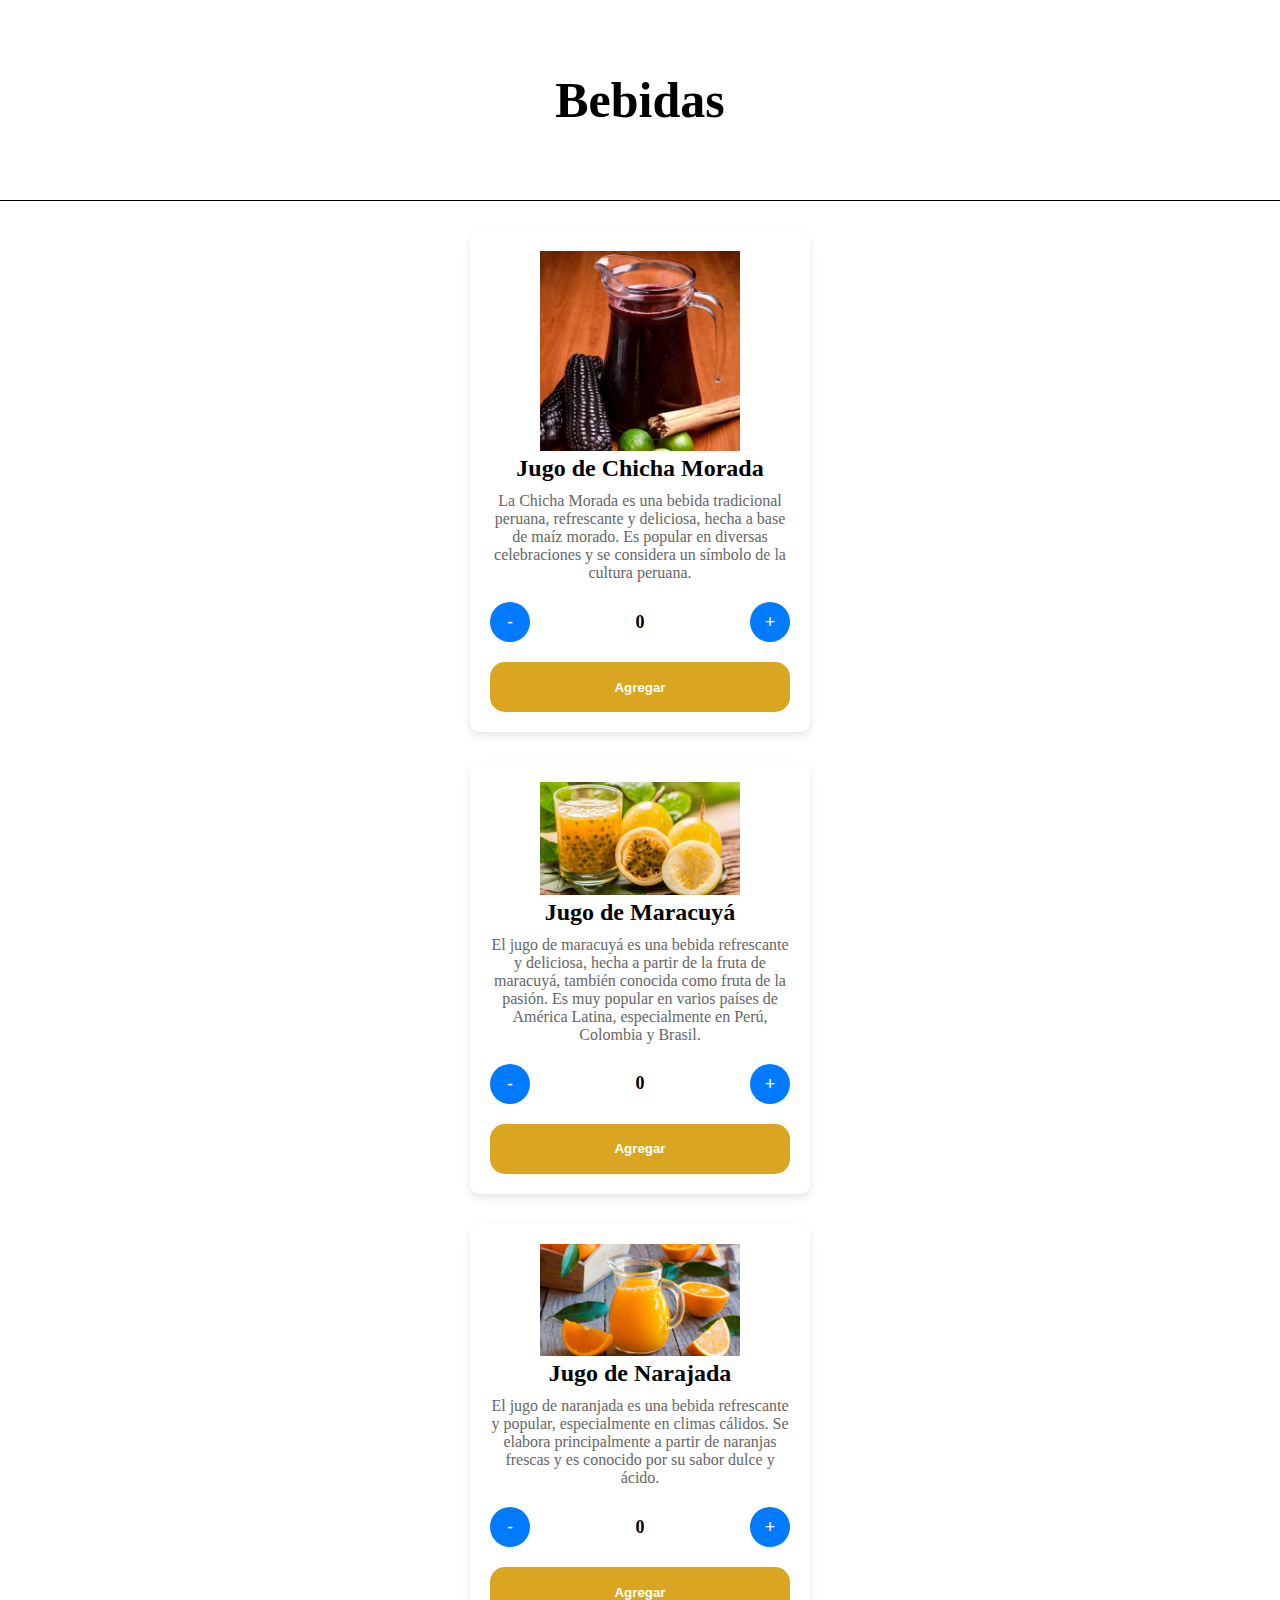
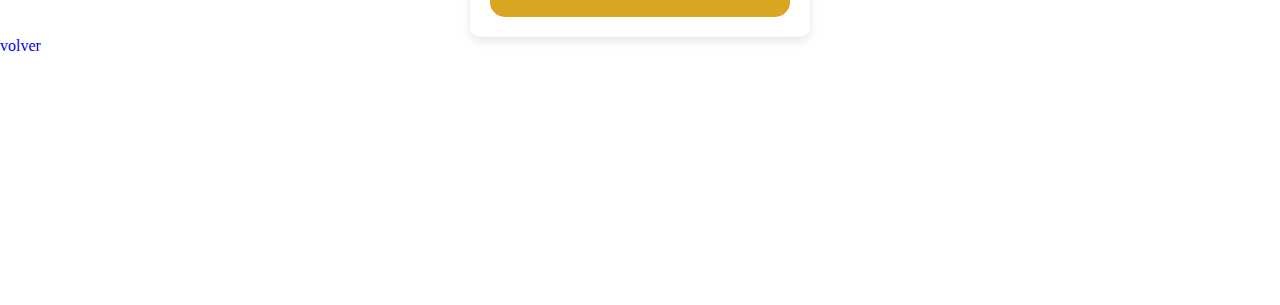
==== bebidas.html @ 2cea0748 "commit 1" ====
<!DOCTYPE html>
<html lang="en">
<head>
    <meta charset="UTF-8">
    <meta name="viewport" content="width=device-width, initial-scale=1.0">
    <link rel="stylesheet" href="./styles.css">
    <title>Document</title>
</head>
<body>
    <header>
        <div class="line">
            <p>Bebidas</p>
        </div>
              

    </header>
    <main>
    
        <section>
            <div class="card">
                <img  class="img-card" src="./assets/images/chicha.jpg" alt="">
                <div class="card-title">Jugo de Chicha Morada </div>
                <div class="card-description">La Chicha Morada es una bebida tradicional peruana, refrescante y deliciosa, hecha a base de maíz morado. Es popular en diversas celebraciones y se considera un símbolo de la cultura peruana.</div>
                <div class="card-controls">
                    <button id="decrease-btn">-</button>
                    <p id="counter">0</p>
                    <button id="increase-btn">+</button>
                </div>
                <button class="agregar" >Agregar</button>
            </div>
        </section>
        <section>
            <div class="card">
                <img  class="img-card" src="./assets/images/maracuya.jpg" alt="">
                <div class="card-title">Jugo de Maracuyá</div>
                <div class="card-description">El jugo de maracuyá es una bebida refrescante y deliciosa, hecha a partir de la fruta de maracuyá, también conocida como fruta de la pasión. Es muy popular en varios países de América Latina, especialmente en Perú, Colombia y Brasil.</div>
                <div class="card-controls">
                    <button id="decrease-btn">-</button>
                    <p id="counter">0</p>
                    <button id="increase-btn">+</button>
                </div>
                <button class="agregar" >Agregar</button>
            </div>
        </section>
        <section>
            <div class="card">
                <img  class="img-card" src="./assets/images/naranjada.jpg" alt="">
                <div class="card-title">Jugo de Narajada</div>
                <div class="card-description">El jugo de naranjada es una bebida refrescante y popular, especialmente en climas cálidos. Se elabora principalmente a partir de naranjas frescas y es conocido por su sabor dulce y ácido.</div>
                <div class="card-controls">
                    <button id="decrease-btn">-</button>
                    <p id="counter">0</p>
                    <button id="increase-btn">+</button>
                </div>
                <button class="agregar" >Agregar</button>
            </div>
        </section>

        <a href="./index.html">volver</a>

    </main>
    <footer></footer>
</body>
</html>
---- styles.css ----
*
{
    margin: 0px;
    padding: 0px;

}
a{
    text-decoration: none;
}
/*header*/
header
{ 
width:100% ;
height: auto;
display: flex;
align-items: center;

font-size: 50px;
font-weight: 700;
}
.img-logo
{
    height: 200px;
    width: 200px;
}

/*main*/
.texto-intro
{
    margin-top: 30px;
    padding-left: 20px;
    padding-right: 20px;
    text-align: justify;
}

.cuadro-padre
{ 
    width: 100%;
    display: flex;
    align-items: center;
    justify-content: center;
    margin-top: 40px;
}
.cuadro
{
    border: 2px solid black;
    border-radius: 5px;
    width: 380px;


}
li
{   padding-top: 30px;
    padding-bottom: 30px;
   
    display: flex;
    align-items: center;
    justify-content: space-around;
    border-bottom: 1px solid black;
   
    
}
.logo-lis
{
    width: 50px;
    height: 50px;

}

/*footer*/
footer
{
    display: flex;
    align-items: center;
    height: 250px;
    justify-content: center;
    gap: 30px;

}
.logo-foot
{
    height: 50px;
    width: 50px;

}

/*PAGE ENTRADAS*/
.line
{   width: 100%;
    display: flex;
    align-items: center;
    justify-content: center;
    height: 200px;
    border-bottom: 1px solid black;
}

.card {
    background-color: white;
    border-radius: 10px;
    box-shadow: 0 4px 8px rgba(0, 0, 0, 0.1);
    width: 300px;
    padding: 20px;
    text-align: center;
}

.card-title {
    font-size: 24px;
    font-weight: bold;
    margin-bottom: 10px;
}

.card-description {
    font-size: 16px;
    margin-bottom: 20px;
    color: #666;
}

.card-controls {
    display: flex;
    justify-content: space-between;
    align-items: center;
}

.card-controls button {
    background-color: #007bff;
    border: none;
    color: white;
    padding: 10px;
    border-radius: 50%;
    font-size: 18px;
    width: 40px;
    height: 40px;
    cursor: pointer;
    transition: background-color 0.3s ease;
}

.card-controls button:hover {
    background-color: #0056b3;
}

.card-controls p {
    font-size: 18px;
    margin: 0;
    font-weight: bold;
}
.img-card
{
    width: 200px;
}
section
{   margin-top: 30px;
   
    display: flex;
    justify-content: center;
    text-align: center;
}
.agregar
{
    width: 100%;
    margin-top: 20px;
    height: 50px;
    border-radius: 15px;
    border: none;
    color: white;
    background-color: goldenrod;
    font-weight: 700;
}
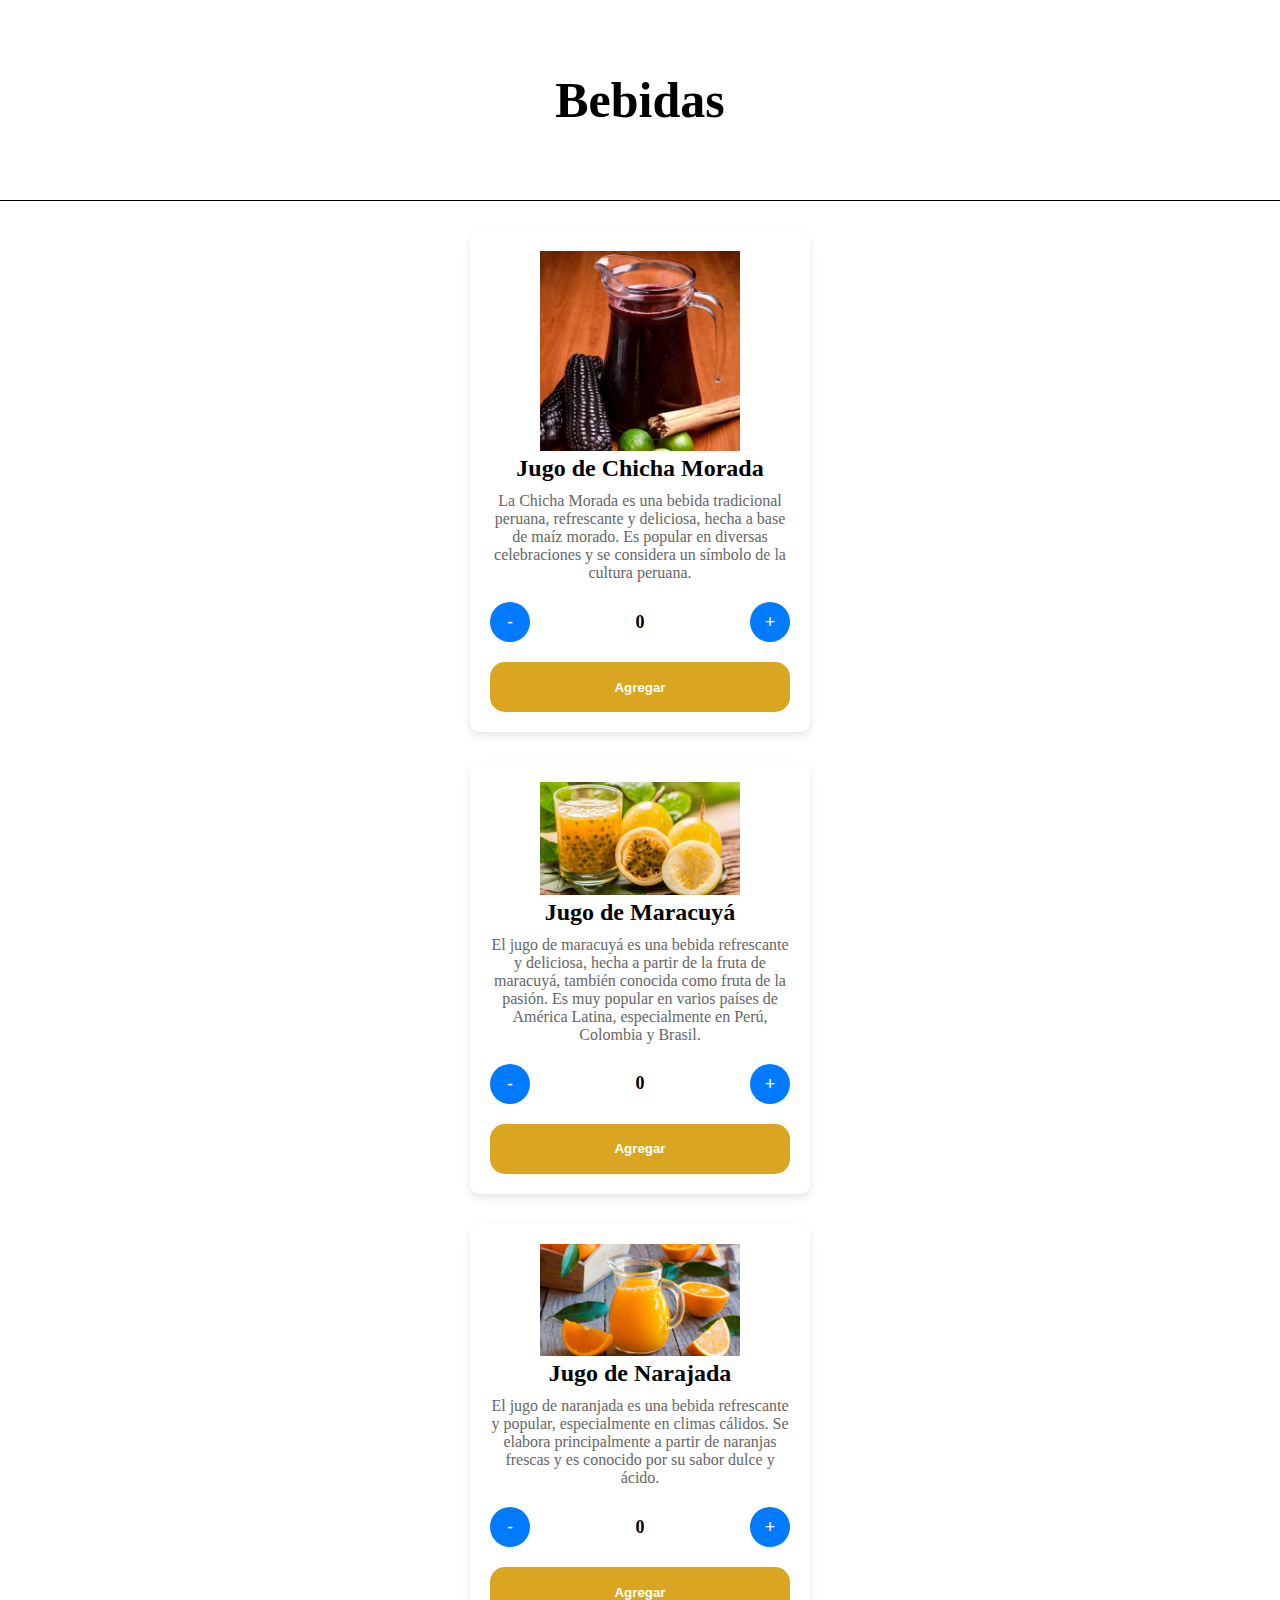
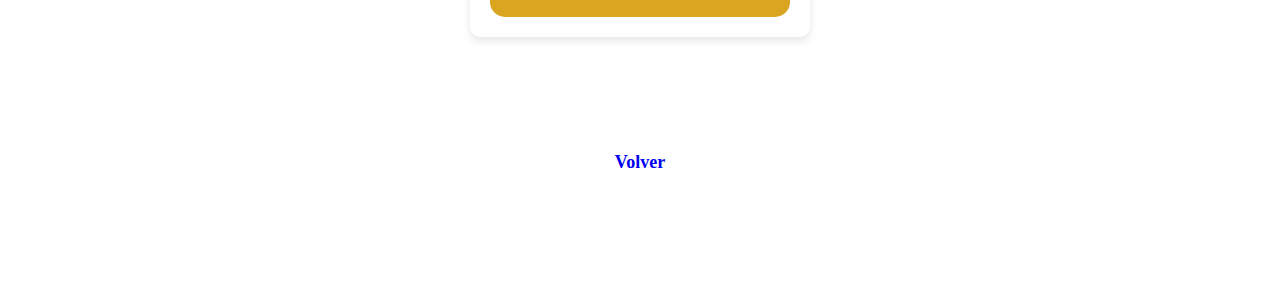
==== commit 9d41b862: "commit 1" ====
--- a/bebidas.html
+++ b/bebidas.html
@@ -15,7 +15,7 @@
 
     </header>
     <main>
-    
+        <div>
         <section>
             <div class="card">
                 <img  class="img-card" src="./assets/images/chicha.jpg" alt="">
@@ -56,9 +56,11 @@
             </div>
         </section>
 
-        <a href="./index.html">volver</a>
+    </div>
 
     </main>
-    <footer></footer>
+    <footer>
+        <a class="volver" href="./index.html">Volver</a>
+    </footer>
 </body>
 </html>--- a/styles.css
+++ b/styles.css
@@ -23,7 +23,14 @@
     height: 200px;
     width: 200px;
 }
-
+main
+{
+    width: 100%;
+    height: auto;
+    display: flex;
+    align-items: center;
+    justify-content: center;
+}
 /*main*/
 .texto-intro
 {
@@ -164,4 +171,9 @@
     color: white;
     background-color: goldenrod;
     font-weight: 700;
+}
+.volver
+{
+    font-size: 18px;
+    font-weight: 700;
 }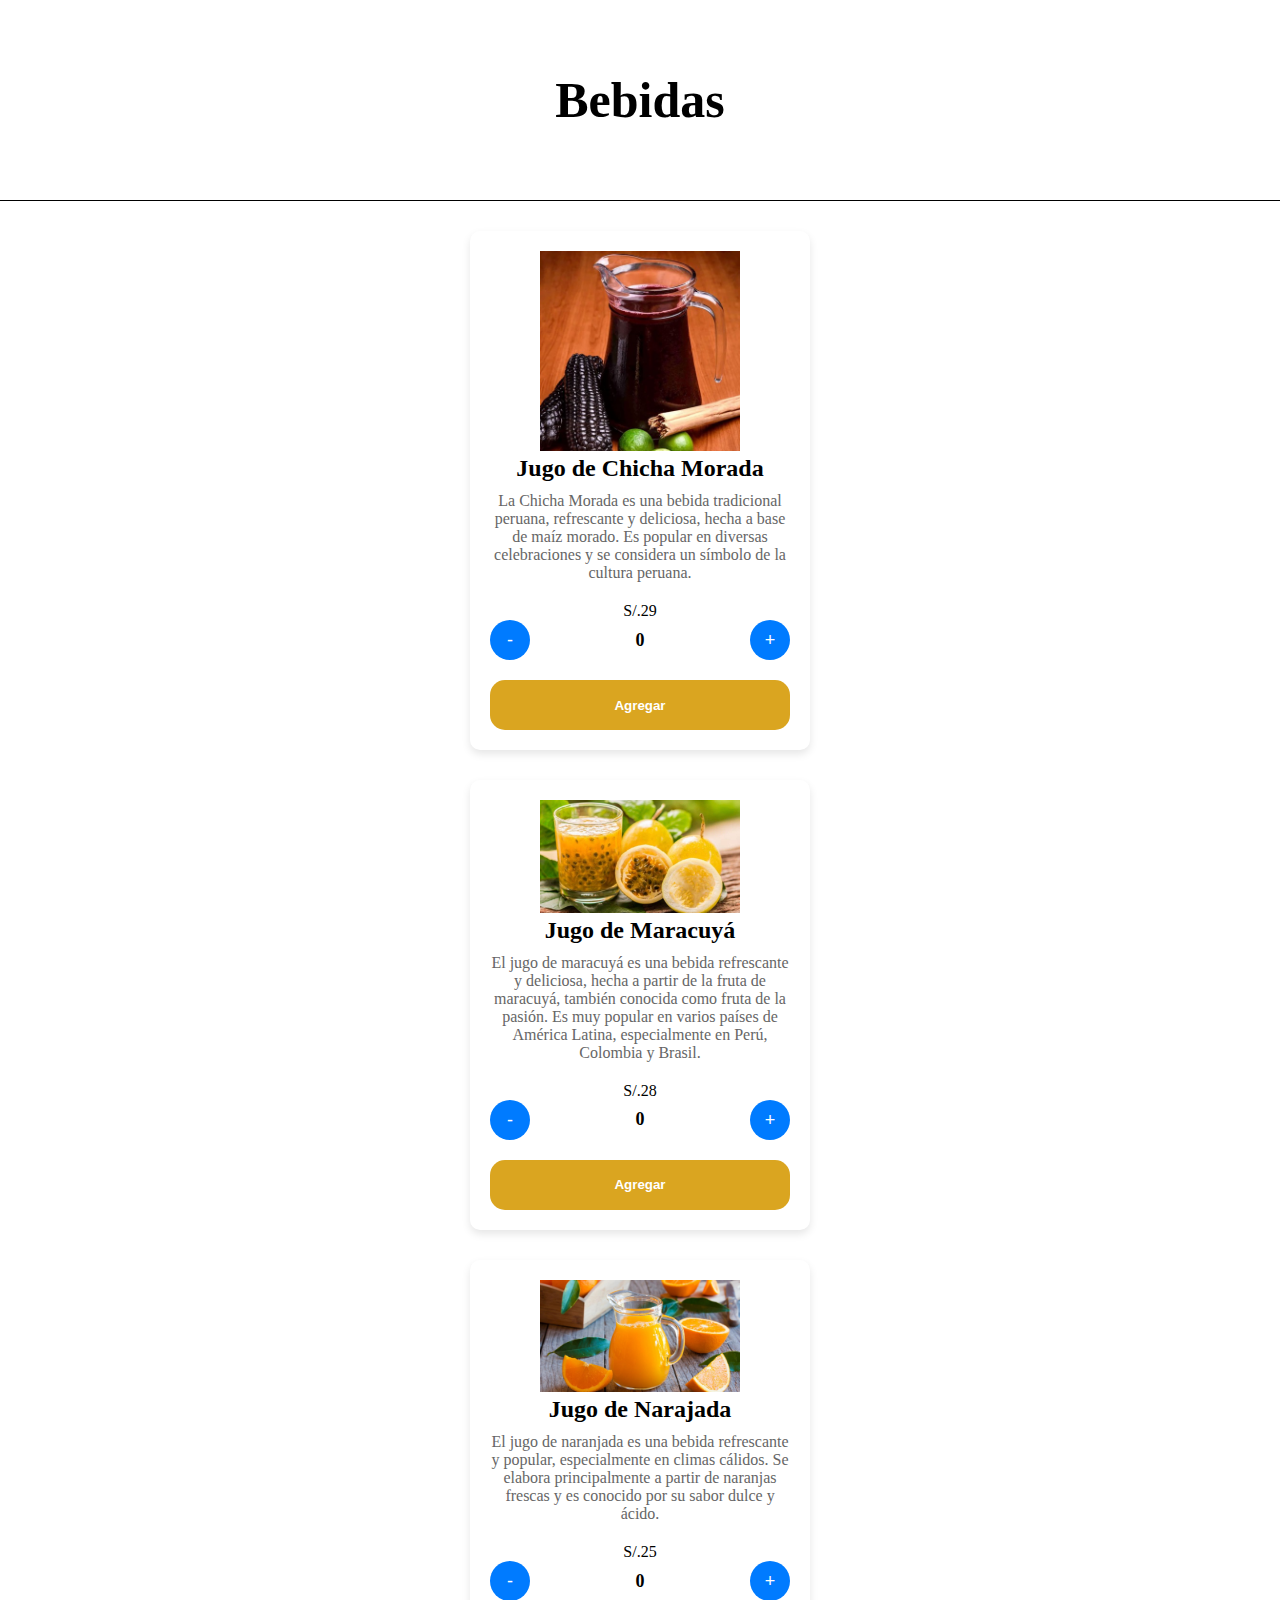
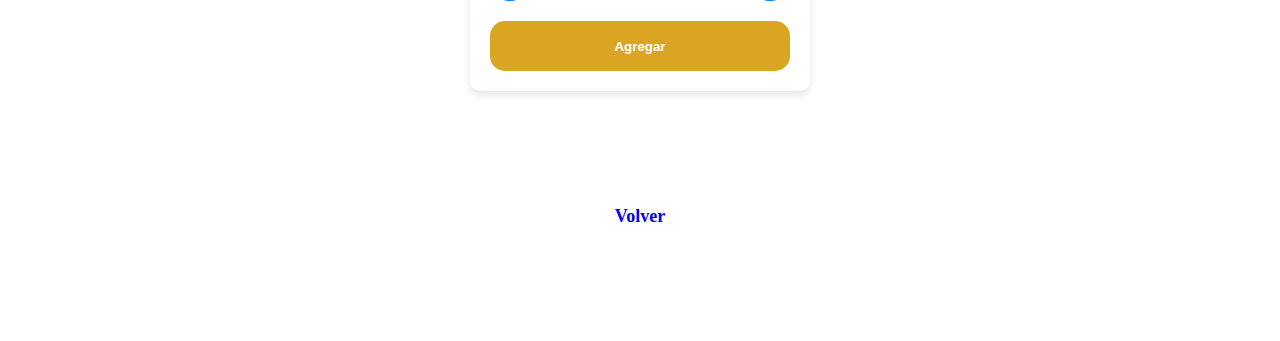
==== commit 94290b90: "commit 1" ====
--- a/bebidas.html
+++ b/bebidas.html
@@ -21,6 +21,7 @@
                 <img  class="img-card" src="./assets/images/chicha.jpg" alt="">
                 <div class="card-title">Jugo de Chicha Morada </div>
                 <div class="card-description">La Chicha Morada es una bebida tradicional peruana, refrescante y deliciosa, hecha a base de maíz morado. Es popular en diversas celebraciones y se considera un símbolo de la cultura peruana.</div>
+                <div class="price">S/.29</div>
                 <div class="card-controls">
                     <button id="decrease-btn">-</button>
                     <p id="counter">0</p>
@@ -34,6 +35,7 @@
                 <img  class="img-card" src="./assets/images/maracuya.jpg" alt="">
                 <div class="card-title">Jugo de Maracuyá</div>
                 <div class="card-description">El jugo de maracuyá es una bebida refrescante y deliciosa, hecha a partir de la fruta de maracuyá, también conocida como fruta de la pasión. Es muy popular en varios países de América Latina, especialmente en Perú, Colombia y Brasil.</div>
+                <div class="price">S/.28</div>
                 <div class="card-controls">
                     <button id="decrease-btn">-</button>
                     <p id="counter">0</p>
@@ -47,6 +49,7 @@
                 <img  class="img-card" src="./assets/images/naranjada.jpg" alt="">
                 <div class="card-title">Jugo de Narajada</div>
                 <div class="card-description">El jugo de naranjada es una bebida refrescante y popular, especialmente en climas cálidos. Se elabora principalmente a partir de naranjas frescas y es conocido por su sabor dulce y ácido.</div>
+                <div class="price">S/.25</div>
                 <div class="card-controls">
                     <button id="decrease-btn">-</button>
                     <p id="counter">0</p>
